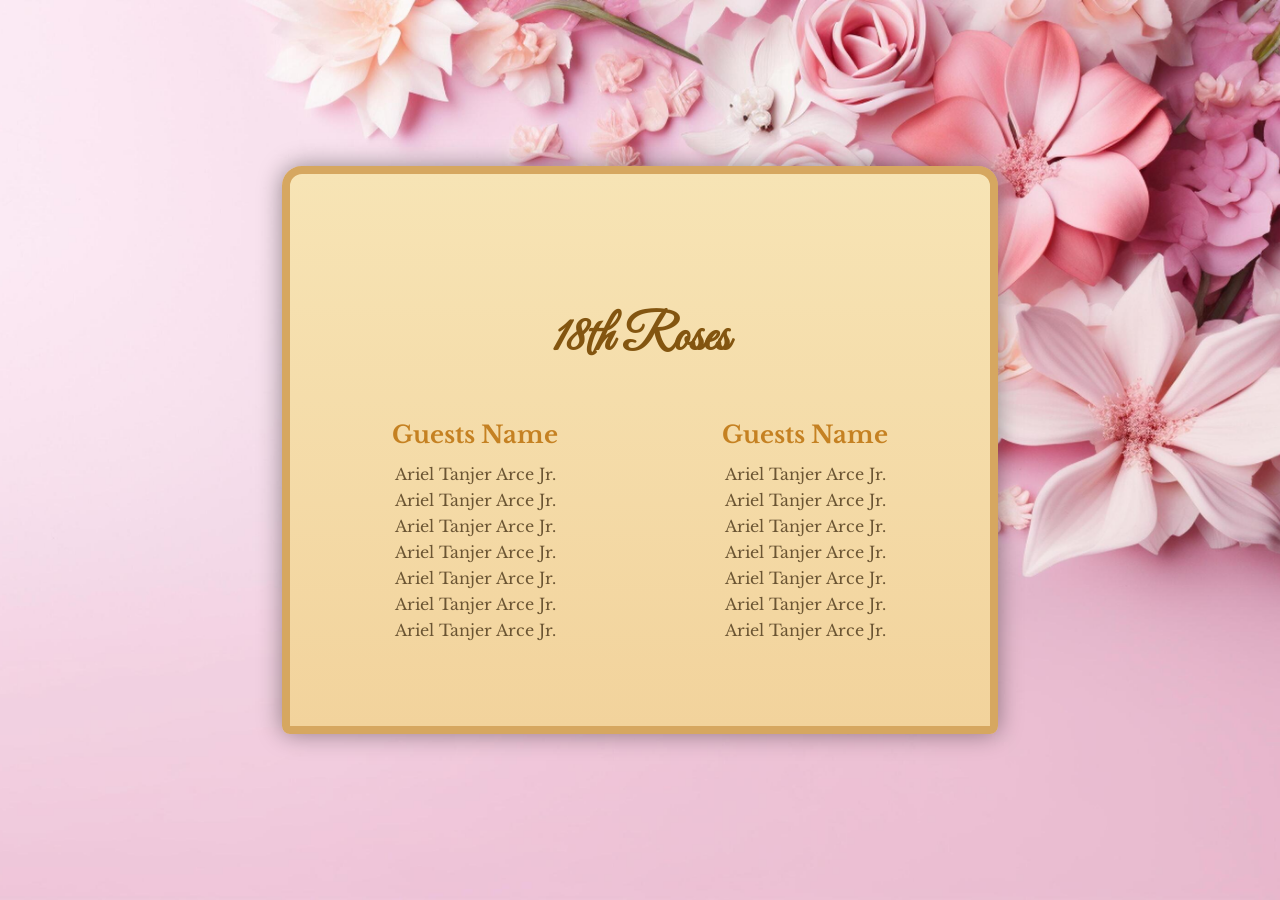
==== bluecard.html @ 307bcd2b "added bluecard.html added bluecard.css added greencard.html added greencard.css added pinkcard.html " ====
<!DOCTYPE html>
<html lang="en">
<head>
    <meta charset="utf-8" />
    <meta name="viewport" content="width=device-width, initial-scale=1.0" />
    <title>Maria Andrea's 18th Birthday</title>
    <link href="https://fonts.googleapis.com/css2?family=Great+Vibes&family=Libre+Baskerville&display=swap" rel="stylesheet">
    <link rel="stylesheet" href="bluecard.css">
</head>
<body>
<div class="background">
    <div class="scroll">
        <h1>18th Roses</h1>
        <div class="columns">

            <div class="column">
                <h2>Guests Name</h2>
                <p>Ariel Tanjer Arce Jr.</p>
                 <p>Ariel Tanjer Arce Jr.</p>
                  <p>Ariel Tanjer Arce Jr.</p>
                   <p>Ariel Tanjer Arce Jr.</p>
                    <p>Ariel Tanjer Arce Jr.</p>
                     <p>Ariel Tanjer Arce Jr.</p>
                      <p>Ariel Tanjer Arce Jr.</p>
            </div>

            <div class="column">
                <h2>Guests Name</h2>
                 <p>Ariel Tanjer Arce Jr.</p>
                  <p>Ariel Tanjer Arce Jr.</p>
                   <p>Ariel Tanjer Arce Jr.</p>
                    <p>Ariel Tanjer Arce Jr.</p>
                     <p>Ariel Tanjer Arce Jr.</p>
                      <p>Ariel Tanjer Arce Jr.</p>
                       <p>Ariel Tanjer Arce Jr.</p>
            </div>
        </div>
    </div>
</div>
</body>
</html>
---- bluecard.css ----
body{
    margin:0;
    font-family: 'Libre Baskerville', serif;
    background-image: url('ki.jpg');
    background-size: cover;
    background-position: center;
    position: relative;
}

body::before {
    content: '';
    position: absolute;
    top: 0;
    left: 0;
    right: 0;
    bottom: 0;
    background-image: url('ki.jpg');
    background-size: cover;
    background-position: center;
    filter: blur(3  px);
}

/* floral background */
.background{
    background-image:url("ki.jpg");
    background-size:cover;
    background-position:center;
    min-height:100vh;
    display:flex;
    justify-content:center;
    align-items:center;
}

/* parchment paper */
.scroll {
    width: 600px;
    padding: 100px 50px 80px; 
    max-height: 70vh;
    overflow-y: auto;
    background: linear-gradient(#f7e4b5, #f2d39c);
    border-radius: 20px 20px 8px 8px;
    box-shadow: 0 0 25px rgba(0,0,0,0.4);
    border: 8px solid #d6a760;
    position: relative;
}

/* Top cursive flourish */
.scroll::before {
    position: absolute;
    top: -25px;
    left: 50%;
    transform: translateX(-50%);
    font-family: 'Great Vibes', cursive;
    font-size: 32px;
    color: #8b5a2b;
    background: linear-gradient(to right, #f5e8c7, #f2d39c);
    padding: 12px 40px;
    border-radius: 25px 25px 0 0;
    box-shadow: 0 -2px 12px rgba(139,90,43,0.4);
    z-index: 2;
    text-shadow: 1px 1px 2px rgba(0,0,0,0.2);
    letter-spacing: 1px;
}

/* Bottom cursive flourish */
.scroll::after {
    position: absolute;
    bottom: -22px;
    left: 50%;
    transform: translateX(-50%);
    font-family: 'Great Vibes', cursive;
    font-size: 30px;
    color: #8b5a2b;
    background: linear-gradient(to right, #f2d39c, #f5e8c7);
    padding: 12px 40px;
    border-radius: 0 0 25px 25px;
    box-shadow: 0 4px 12px rgba(139,90,43,0.4);
    z-index: 2;
    text-shadow: 1px 1px 2px rgba(0,0,0,0.2);
    letter-spacing: 1px;
}

/* title */
h1{
    font-family:'Great Vibes', cursive;
    font-size:50px;
    text-align:center;
    margin-bottom:30px;
    color: #835510;
}

/* columns */
.columns{
    display:flex;
    justify-content:space-between;
}

.column{
    width:45%;
}

/* subtitles */
h2{
    text-align:center;
    margin-bottom:15px;
    color: #c58122;
}

/* list text */
p{
    text-align:center;
    margin:6px 0;
    color: #6b5533;
}
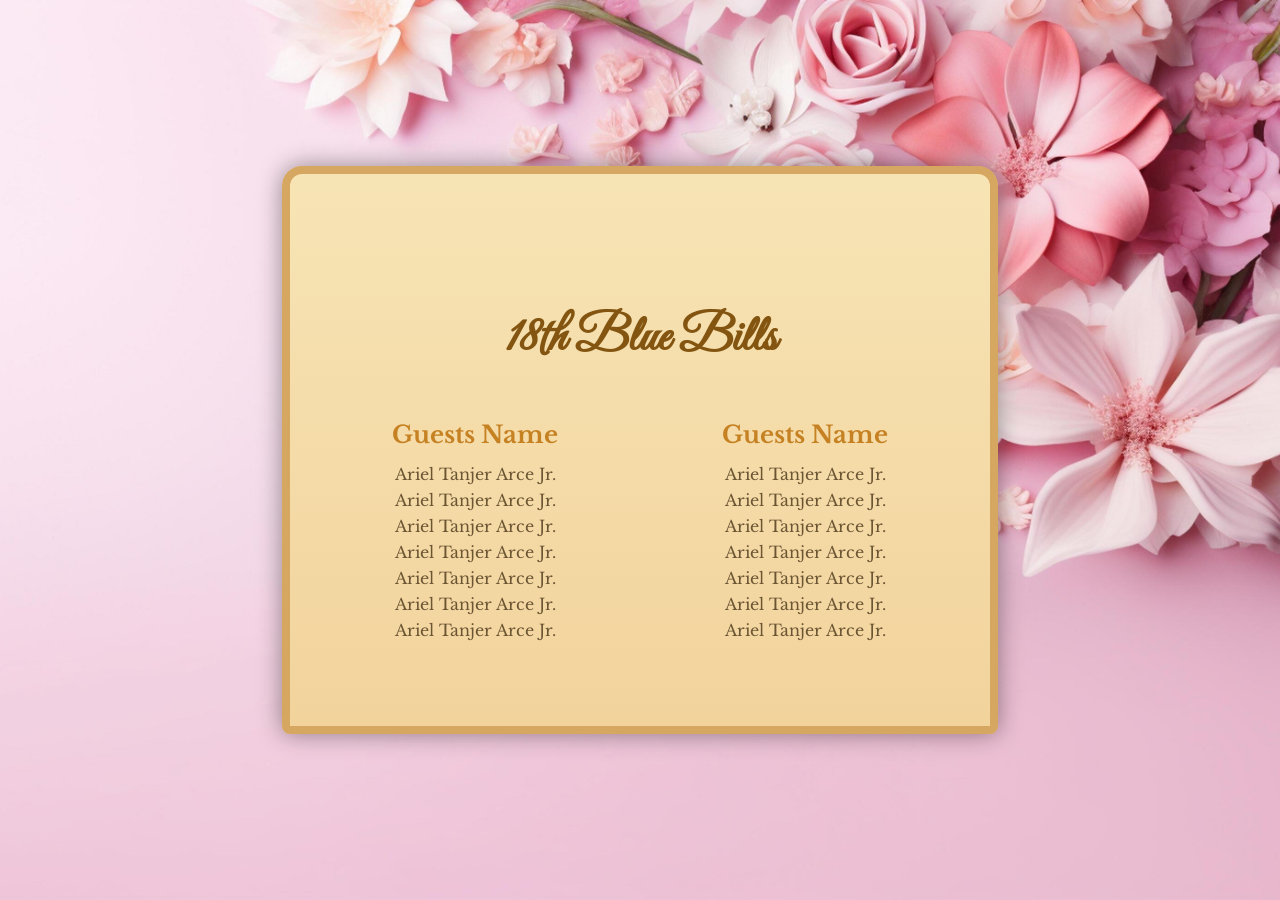
==== commit 8cd1917f: "minor changes to bluecard.html, greencard.html, greencard.css, pinkcard.html, violet.html, invitatio" ====
--- a/bluecard.html
+++ b/bluecard.html
@@ -10,7 +10,7 @@
 <body>
 <div class="background">
     <div class="scroll">
-        <h1>18th Roses</h1>
+        <h1>18th Blue Bills</h1>
         <div class="columns">
 
             <div class="column">
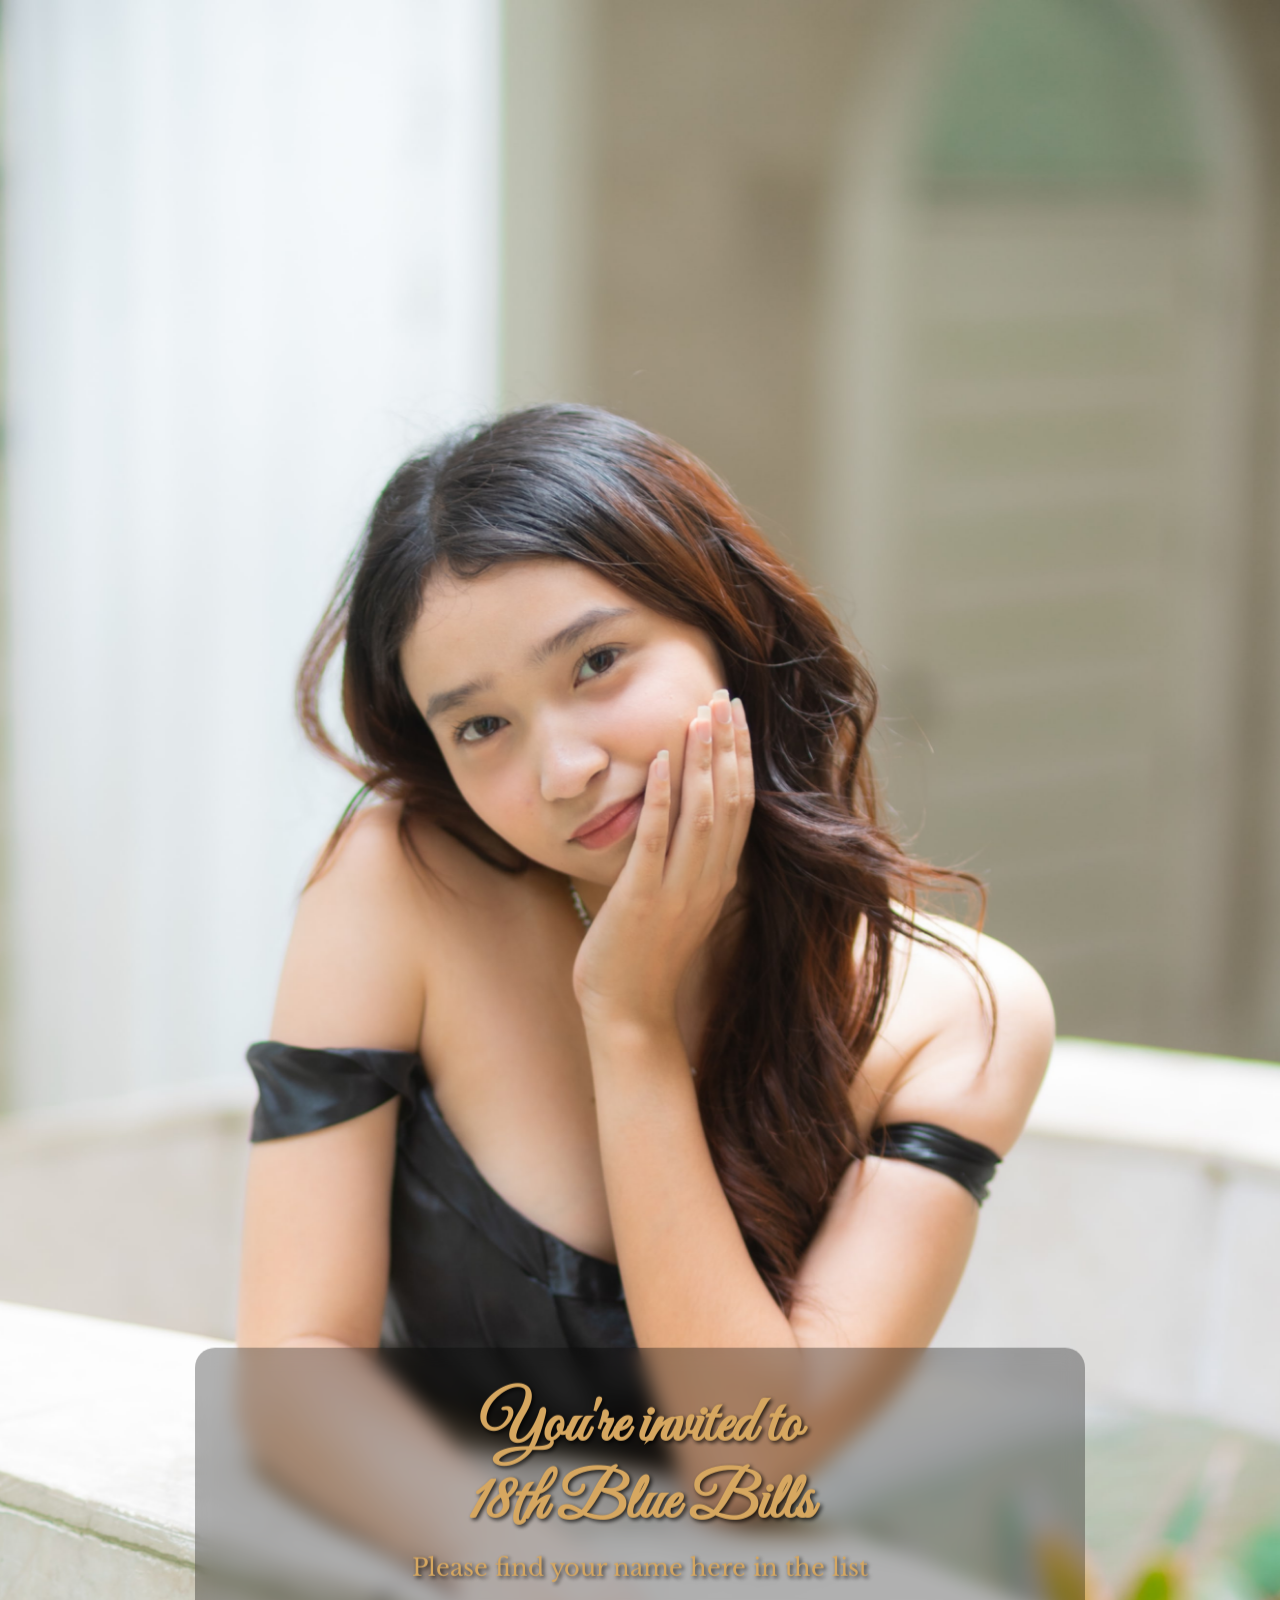
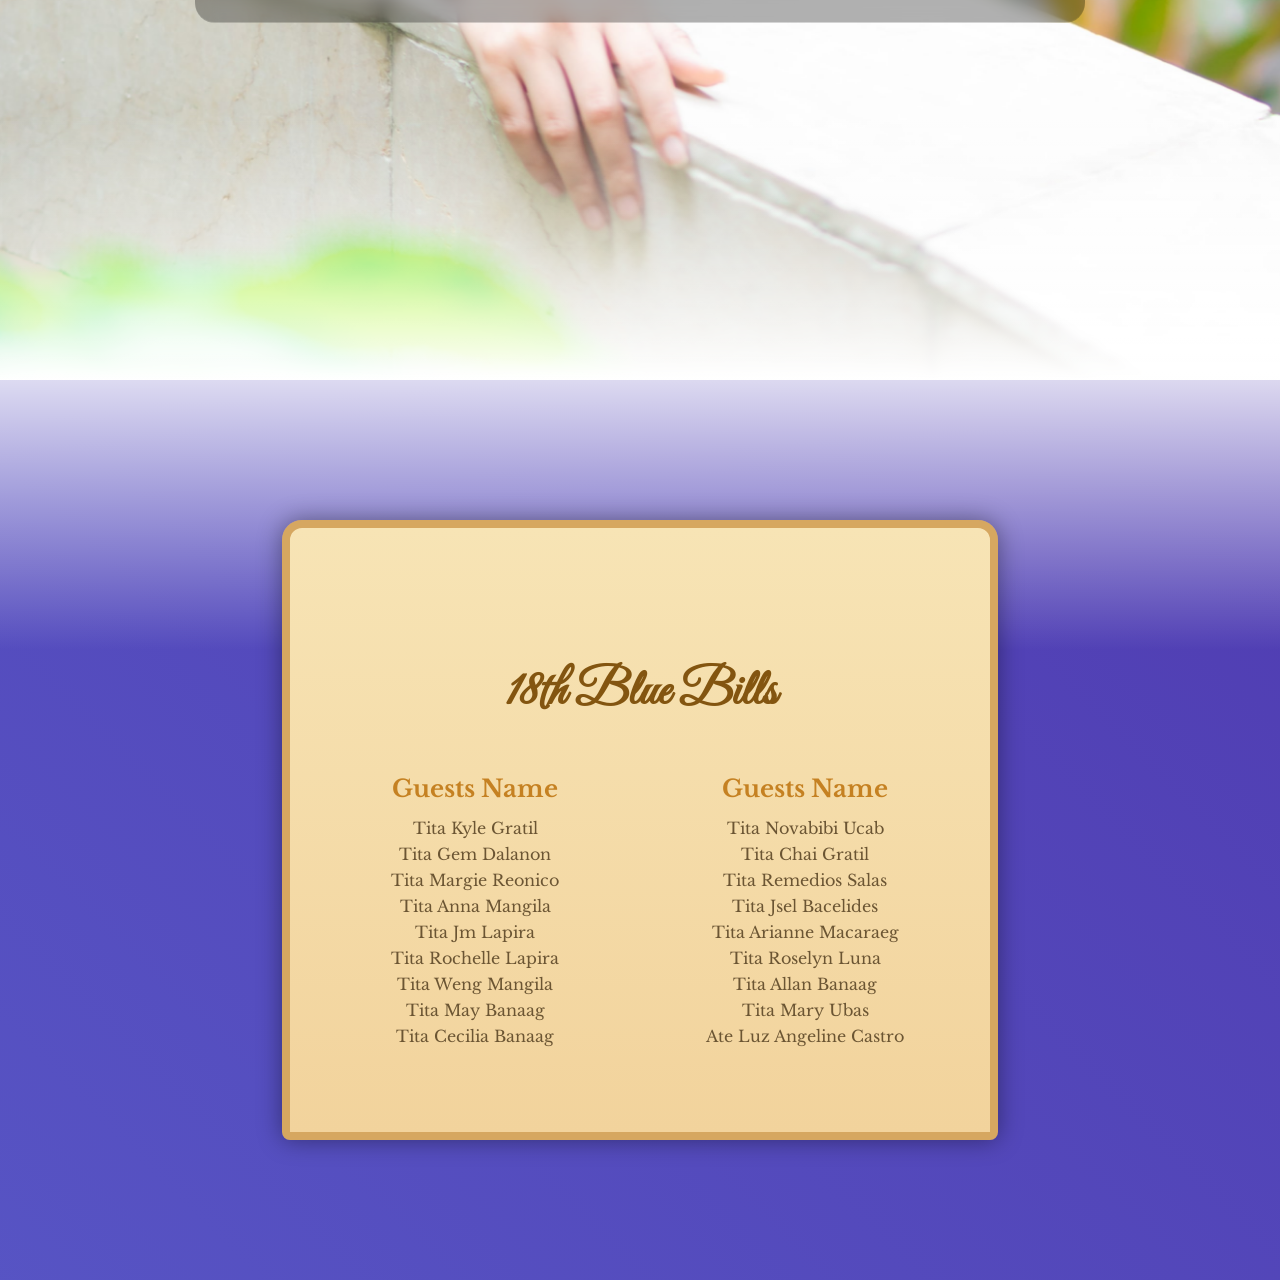
==== commit 174ca195: "deleted file tr.jpg and the rest is modified files" ====
--- a/bluecard.html
+++ b/bluecard.html
@@ -8,34 +8,52 @@
     <link rel="stylesheet" href="bluecard.css">
 </head>
 <body>
-<div class="background">
-    <div class="scroll">
-        <h1>18th Blue Bills</h1>
-        <div class="columns">
 
-            <div class="column">
-                <h2>Guests Name</h2>
-                <p>Ariel Tanjer Arce Jr.</p>
-                 <p>Ariel Tanjer Arce Jr.</p>
-                  <p>Ariel Tanjer Arce Jr.</p>
-                   <p>Ariel Tanjer Arce Jr.</p>
-                    <p>Ariel Tanjer Arce Jr.</p>
-                     <p>Ariel Tanjer Arce Jr.</p>
-                      <p>Ariel Tanjer Arce Jr.</p>
-            </div>
+    <!-- Front page: full photo -->
+    <div class="page page-front">
+        <div class="front-text">
+            <h1 class="front-title">You're invited to<br>18th Blue Bills</h1>
+            <p class="front-subtitle">Please find your name here in the list</p>
+        </div>
+    </div>
 
-            <div class="column">
-                <h2>Guests Name</h2>
-                 <p>Ariel Tanjer Arce Jr.</p>
-                  <p>Ariel Tanjer Arce Jr.</p>
-                   <p>Ariel Tanjer Arce Jr.</p>
-                    <p>Ariel Tanjer Arce Jr.</p>
-                     <p>Ariel Tanjer Arce Jr.</p>
-                      <p>Ariel Tanjer Arce Jr.</p>
-                       <p>Ariel Tanjer Arce Jr.</p>
+    <!-- Back page: guest card -->
+    <div class="page page-back">
+        <div class="background">
+            <div class="scroll">
+                <h1>18th Blue Bills</h1>
+                <div class="columns">
+
+                    <div class="column">
+                        <h2>Guests Name</h2>
+                        <P>Tita Kyle Gratil</P>
+                        <P>Tita Gem Dalanon</P>
+                        <P>Tita Margie Reonico</P>
+                        <P>Tita Anna Mangila</P>
+                        <P>Tita Jm Lapira</P>
+                        <P>Tita Rochelle Lapira</P>
+                        <P>Tita Weng Mangila</P>
+                        <P>Tita May Banaag</P>
+                        <p>Tita Cecilia Banaag</p>
+                        
+                    </div>
+
+                    <div class="column">
+                        <h2>Guests Name</h2>
+                          <p>Tita Novabibi Ucab</p>
+                          <p>Tita Chai Gratil</p>
+                          <p>Tita Remedios Salas</p>
+                          <p>Tita Jsel Bacelides</p>
+                          <p>Tita Arianne Macaraeg</p>
+                          <p>Tita Roselyn Luna</p>
+                          <p>Tita Allan Banaag</p>
+                          <p>Tita Mary Ubas</p>
+                          <p>Ate Luz Angeline Castro</p>
+                    </div>
+                </div>
             </div>
         </div>
     </div>
-</div>
+
 </body>
-</html>+</html>
--- a/bluecard.css
+++ b/bluecard.css
@@ -1,31 +1,111 @@
 body{
     margin:0;
     font-family: 'Libre Baskerville', serif;
-    background-image: url('ki.jpg');
+    overflow-x: hidden;
+}
+
+.page {
+    opacity: 1;
+}
+
+.page-front {
+    height: 220vh;
+    background-image: url('jk.jpg');
     background-size: cover;
     background-position: center;
+    background-repeat: no-repeat;
     position: relative;
-}
-
-body::before {
+    image-rendering: -webkit-optimize-contrast;
+    animation: fadeInUp 1.2s ease-out;
+}
+
+.front-text {
+    position: absolute;
+    top: 75%;
+    left: 50%;
+    width: 60%;
+    transform: translate(-50%, -50%);
+    text-align: center;
+    color: white;
+    text-shadow: 2px 2px 4px rgba(0,0,0,0.8);
+    z-index: 10;
+    background: rgba(0,0,0,0.3);
+    padding: 40px 60px;
+    border-radius: 20px;
+    backdrop-filter: blur(10px);
+    border: 1px solid rgba(245, 245, 245, 0);
+}
+
+.front-title {
+    font-family: 'Great Vibes', cursive;
+    font-size: 4rem;
+    margin: 0 0 10px 0;
+    line-height: 1.2;
+    color: #d6a760;
+}
+
+.front-subtitle {
+    font-size: 1.5rem;
+    margin: 0;
+    font-weight: 300;
+    color: #d6a760;
+}
+
+.page-front::after {
+    content: '';
+    position: absolute;
+    bottom: 0;
+    left: 0;
+    right: 0;
+    height: 30vh;
+    background-image: linear-gradient(transparent, rgb(255, 255, 255));
+    background-blend-mode: screen;  
+}
+
+.page-back {
+    height: 100vh;
+    position: relative;
+    background-image: url(''), linear-gradient(45deg, rgb(179, 197, 230) 0%, rgb(88, 88, 199) 33%, rgb(79, 57, 175) 66%, rgb(143, 186, 243) 100%);
+    background-size: cover, 400% 400%;
+    background-position: center, center;
+    background-blend-mode: overlay;
+    animation: gradientShift 5s ease infinite;
+    display: flex;
+    justify-content: center;
+    align-items: center;
+    animation: fadeInUp 1.8s 0.5s ease-out;
+}
+
+.page-back::before {
     content: '';
     position: absolute;
     top: 0;
     left: 0;
     right: 0;
-    bottom: 0;
-    background-image: url('ki.jpg');
-    background-size: cover;
-    background-position: center;
-    filter: blur(3  px);
-}
-
-/* floral background */
+    height: 30vh;
+    background: linear-gradient(rgba(255,255,255,0.8), transparent);
+}
+
+@keyframes fadeInUp {
+    from {
+        opacity: 0;
+        transform: translateY(50px);
+    }
+    to {
+        opacity: 1;
+        transform: translateY(0);
+    }
+}
+
+@keyframes gradientShift {
+    0% { background-position: 0% 50%; }
+    50% { background-position: 100% 50%; }
+    100% { background-position: 0% 50%; }
+}
+
+/* Parchment now no bg image */
 .background{
-    background-image:url("ki.jpg");
-    background-size:cover;
-    background-position:center;
-    min-height:100vh;
+    min-height: 80vh;
     display:flex;
     justify-content:center;
     align-items:center;
@@ -35,7 +115,7 @@
 .scroll {
     width: 600px;
     padding: 100px 50px 80px; 
-    max-height: 70vh;
+    max-height: 80vh;
     overflow-y: auto;
     background: linear-gradient(#f7e4b5, #f2d39c);
     border-radius: 20px 20px 8px 8px;
@@ -112,3 +192,34 @@
     margin:6px 0;
     color: #6b5533;
 }
+
+@media screen {
+    .page-back {
+        min-height: 100vh;
+    }
+}
+
+@media print {
+    .page-front, .page-back {
+        height: 297mm !important;
+        width: 210mm !important;
+        margin: 0;
+        padding: 0;
+        break-after: page;
+    }
+    .page-front {
+        background-size: contain !important;
+        image-rendering: -webkit-optimize-contrast;
+    }
+    
+    body {
+        margin: 0;
+    }
+    
+    .scroll {
+        max-height: none !important;
+        overflow: visible !important;
+        width: 80%;
+        max-width: 500px;
+    }
+}
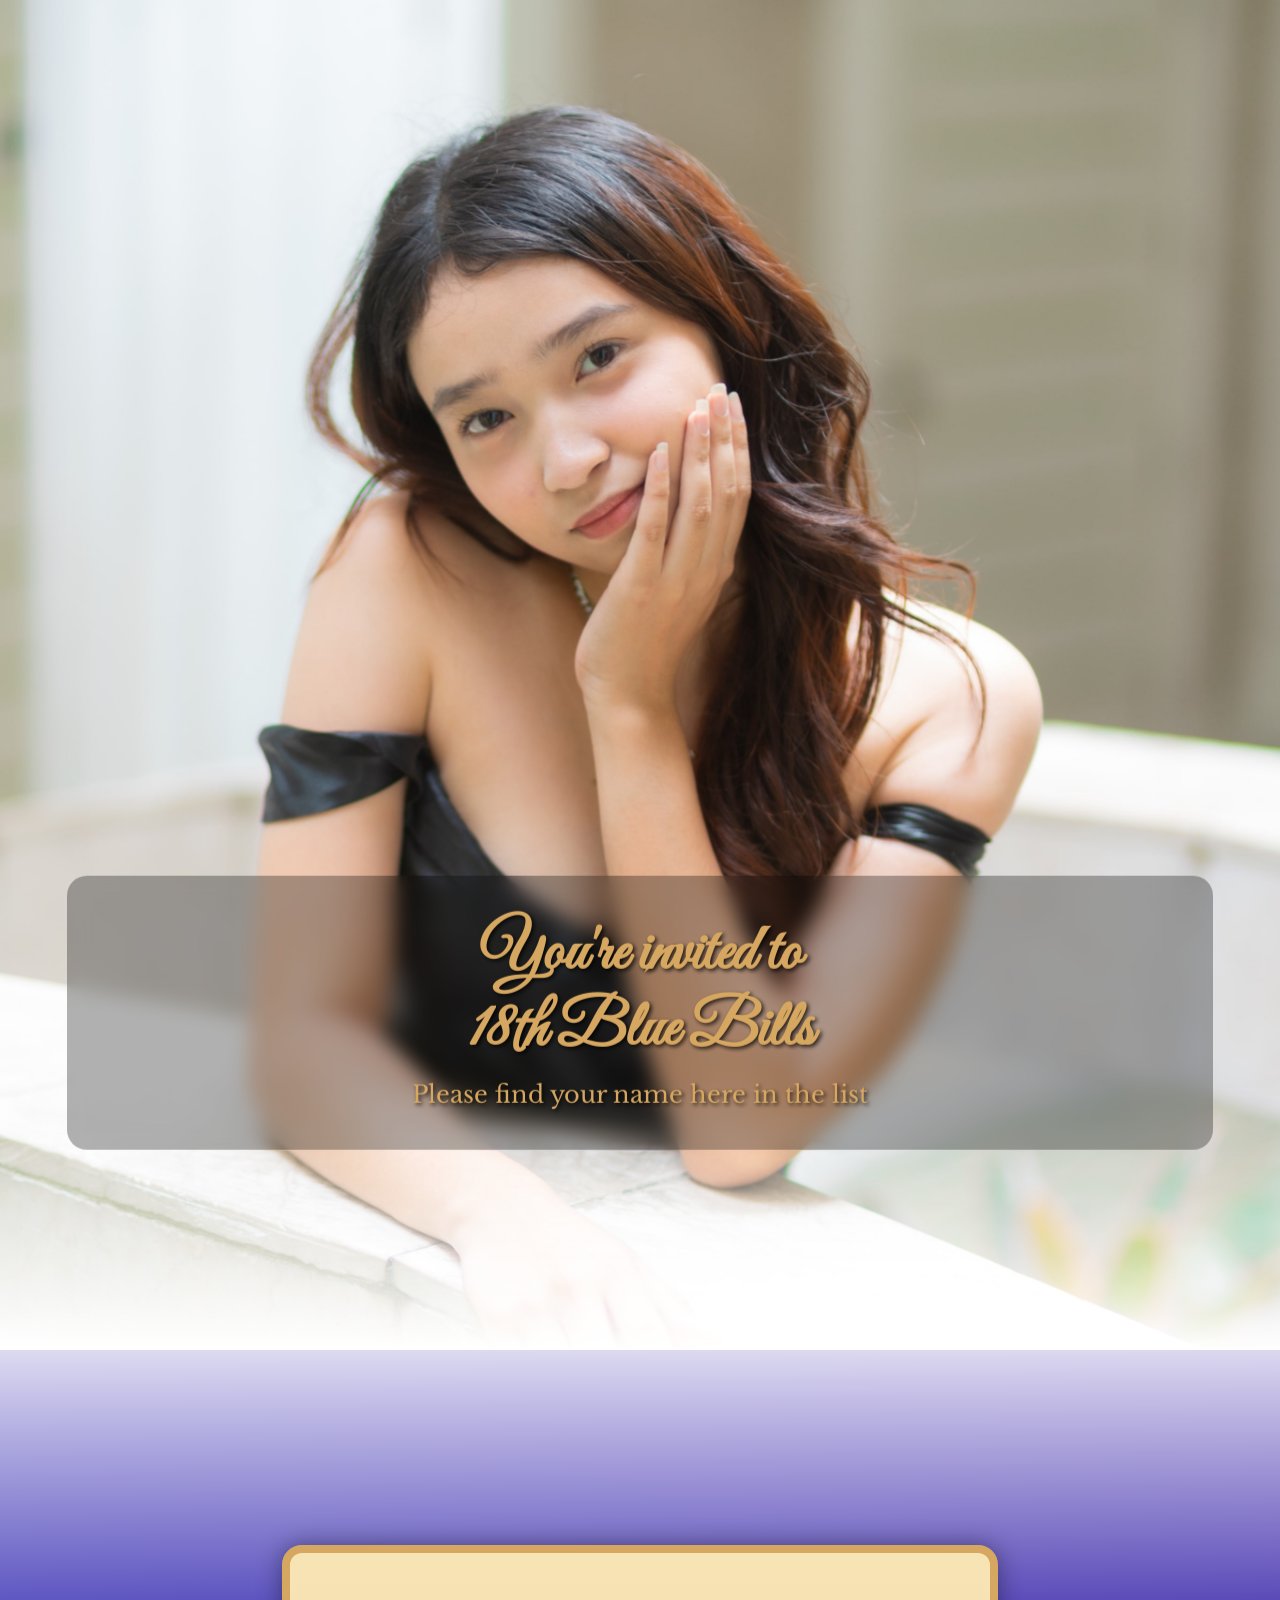
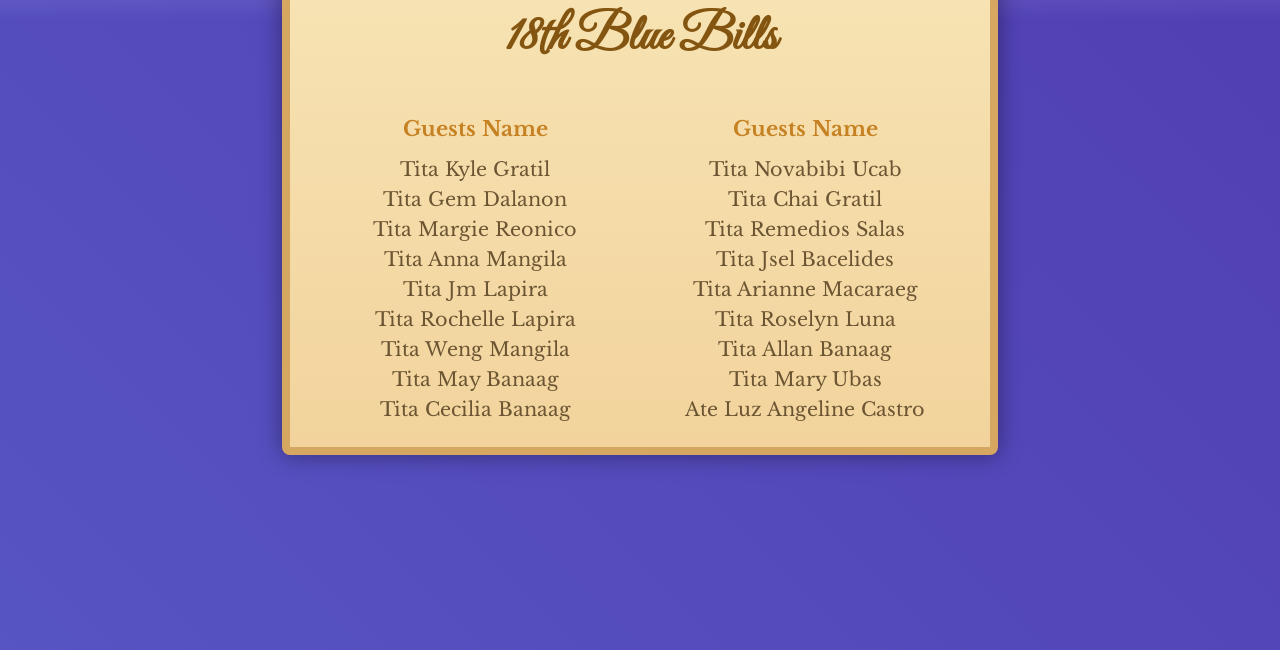
==== commit c99cf7ca: "midified all files" ====
--- a/bluecard.html
+++ b/bluecard.html
@@ -26,29 +26,28 @@
 
                     <div class="column">
                         <h2>Guests Name</h2>
-                        <P>Tita Kyle Gratil</P>
-                        <P>Tita Gem Dalanon</P>
-                        <P>Tita Margie Reonico</P>
-                        <P>Tita Anna Mangila</P>
-                        <P>Tita Jm Lapira</P>
-                        <P>Tita Rochelle Lapira</P>
-                        <P>Tita Weng Mangila</P>
-                        <P>Tita May Banaag</P>
+                        <p>Tita Kyle Gratil</p>
+                        <p>Tita Gem Dalanon</p>
+                        <p>Tita Margie Reonico</p>
+                        <p>Tita Anna Mangila</p>
+                        <p>Tita Jm Lapira</p>
+                        <p>Tita Rochelle Lapira</p>
+                        <p>Tita Weng Mangila</p>
+                        <p>Tita May Banaag</p>
                         <p>Tita Cecilia Banaag</p>
-                        
                     </div>
 
                     <div class="column">
                         <h2>Guests Name</h2>
-                          <p>Tita Novabibi Ucab</p>
-                          <p>Tita Chai Gratil</p>
-                          <p>Tita Remedios Salas</p>
-                          <p>Tita Jsel Bacelides</p>
-                          <p>Tita Arianne Macaraeg</p>
-                          <p>Tita Roselyn Luna</p>
-                          <p>Tita Allan Banaag</p>
-                          <p>Tita Mary Ubas</p>
-                          <p>Ate Luz Angeline Castro</p>
+                        <p>Tita Novabibi Ucab</p>
+                        <p>Tita Chai Gratil</p>
+                        <p>Tita Remedios Salas</p>
+                        <p>Tita Jsel Bacelides</p>
+                        <p>Tita Arianne Macaraeg</p>
+                        <p>Tita Roselyn Luna</p>
+                        <p>Tita Allan Banaag</p>
+                        <p>Tita Mary Ubas</p>
+                        <p>Ate Luz Angeline Castro</p>
                     </div>
                 </div>
             </div>
@@ -56,4 +55,26 @@
     </div>
 
 </body>
+ <!-- Background music -->
+    <audio id="backgroundMusic" autoplay loop preload="auto" volume="0.5">
+        <source src="Taylor Swift - Enchanted (Taylor's Version) (Lyric Video).mp3" type="audio/mpeg">
+        Your browser does not support the audio element.
+    </audio>
+
+    <script>
+        function playAudio() {
+            const audio = document.getElementById("backgroundMusic");
+            if (audio) {
+                audio.volume = 0.5;
+                audio.play().catch(e => console.log('Audio play failed:', e));
+            }
+        }
+
+        // Try autoplay on multiple events for better reliability
+        document.addEventListener('DOMContentLoaded', playAudio);
+        window.addEventListener('load', playAudio);
+        // Fallback: play on first user interaction
+        document.addEventListener('click', playAudio, { once: true });
+        document.addEventListener('touchstart', playAudio, { once: true });
+    </script>
 </html>
--- a/bluecard.css
+++ b/bluecard.css
@@ -9,7 +9,7 @@
 }
 
 .page-front {
-    height: 220vh;
+    height: clamp(120vh, 150vh, 220vh);
     background-image: url('jk.jpg');
     background-size: cover;
     background-position: center;
@@ -23,14 +23,14 @@
     position: absolute;
     top: 75%;
     left: 50%;
-    width: 60%;
+    width: clamp(80%, 60%, 60%);
     transform: translate(-50%, -50%);
     text-align: center;
     color: white;
     text-shadow: 2px 2px 4px rgba(0,0,0,0.8);
     z-index: 10;
     background: rgba(0,0,0,0.3);
-    padding: 40px 60px;
+    padding: clamp(20px, 40px, 40px) clamp(30px, 60px, 60px);
     border-radius: 20px;
     backdrop-filter: blur(10px);
     border: 1px solid rgba(245, 245, 245, 0);
@@ -38,14 +38,14 @@
 
 .front-title {
     font-family: 'Great Vibes', cursive;
-    font-size: 4rem;
+    font-size: clamp(2.5rem, 8vw, 4rem);
     margin: 0 0 10px 0;
     line-height: 1.2;
     color: #d6a760;
 }
 
 .front-subtitle {
-    font-size: 1.5rem;
+    font-size: clamp(1.2rem, 4vw, 1.5rem);
     margin: 0;
     font-weight: 300;
     color: #d6a760;
@@ -63,6 +63,7 @@
 }
 
 .page-back {
+    min-height: 100vh;
     height: 100vh;
     position: relative;
     background-image: url(''), linear-gradient(45deg, rgb(179, 197, 230) 0%, rgb(88, 88, 199) 33%, rgb(79, 57, 175) 66%, rgb(143, 186, 243) 100%);
@@ -113,30 +114,30 @@
 
 /* parchment paper */
 .scroll {
-    width: 600px;
-    padding: 100px 50px 80px; 
+    width: clamp(320px, 90vw, 600px);
+    padding: clamp(60px, 12vw, 100px) clamp(30px, 8vw, 50px) clamp(60px, 10vw, 80px);
     max-height: 80vh;
     overflow-y: auto;
     background: linear-gradient(#f7e4b5, #f2d39c);
-    border-radius: 20px 20px 8px 8px;
-    box-shadow: 0 0 25px rgba(0,0,0,0.4);
-    border: 8px solid #d6a760;
+    border-radius: clamp(12px, 3vw, 20px) clamp(12px, 3vw, 20px) clamp(6px, 1.5vw, 8px) clamp(6px, 1.5vw, 8px);
+    box-shadow: 0 0 clamp(15px, 4vw, 25px) rgba(0,0,0,0.4);
+    border: clamp(4px, 1.5vw, 8px) solid #d6a760;
     position: relative;
 }
 
 /* Top cursive flourish */
 .scroll::before {
     position: absolute;
-    top: -25px;
+    top: clamp(-20px, -4vw, -25px);
     left: 50%;
     transform: translateX(-50%);
     font-family: 'Great Vibes', cursive;
-    font-size: 32px;
+    font-size: clamp(24px, 6vw, 32px);
     color: #8b5a2b;
     background: linear-gradient(to right, #f5e8c7, #f2d39c);
-    padding: 12px 40px;
-    border-radius: 25px 25px 0 0;
-    box-shadow: 0 -2px 12px rgba(139,90,43,0.4);
+    padding: clamp(8px, 2vw, 12px) clamp(25px, 6vw, 40px);
+    border-radius: clamp(18px, 4vw, 25px) clamp(18px, 4vw, 25px) 0 0;
+    box-shadow: 0 clamp(-3px, -0.5vw, -2px) clamp(10px, 2.5vw, 12px) rgba(139,90,43,0.4);
     z-index: 2;
     text-shadow: 1px 1px 2px rgba(0,0,0,0.2);
     letter-spacing: 1px;
@@ -163,9 +164,9 @@
 /* title */
 h1{
     font-family:'Great Vibes', cursive;
-    font-size:50px;
+    font-size: clamp(2rem, 10vw, 50px);
     text-align:center;
-    margin-bottom:30px;
+    margin-bottom: clamp(20px, 6vw, 30px);
     color: #835510;
 }
 
@@ -182,15 +183,110 @@
 /* subtitles */
 h2{
     text-align:center;
-    margin-bottom:15px;
+    margin-bottom: clamp(10px, 4vw, 15px);
     color: #c58122;
+    font-size: clamp(1.1rem, 3vw, 1.3rem);
 }
 
 /* list text */
 p{
     text-align:center;
-    margin:6px 0;
+    margin: clamp(4px, 1.5vw, 6px) 0;
     color: #6b5533;
+    font-size: clamp(1rem, 3vw, 1.2rem);
+}
+
+/* ===== MOBILE & RESPONSIVE MEDIA QUERIES ===== */
+
+/* Mobile phones (max 480px) */
+@media (max-width: 480px) {
+    .columns {
+        flex-direction: column;
+        gap: 20px;
+    }
+    
+    .column {
+        width: 100%;
+    }
+    
+    .scroll {
+        padding: clamp(40px, 15vw, 80px) clamp(20px, 10vw, 40px) clamp(40px, 12vw, 60px) !important;
+        max-height: 85vh;
+        padding-top: max(env(safe-area-inset-top), 20px);
+        padding-bottom: max(env(safe-area-inset-bottom), 20px);
+    }
+    
+    .page-back {
+        padding: 10px;
+        box-sizing: border-box;
+    }
+    
+    .background {
+        min-height: 90vh;
+        padding: 10px;
+    }
+}
+
+/* Landscape phones / small tablets (481px - 768px) */
+@media (min-width: 481px) and (max-width: 768px) {
+    .columns {
+        gap: 15px;
+    }
+    
+    .column {
+        width: 48%;
+    }
+    
+    h1 {
+        font-size: clamp(2.2rem, 8vw, 40px);
+    }
+}
+
+/* Tablets (769px - 1024px) */
+@media (min-width: 769px) and (max-width: 1024px) {
+    .scroll {
+        width: clamp(500px, 80vw, 550px);
+        padding: 80px 40px 60px;
+    }
+    
+    .columns {
+        gap: 10px;
+    }
+    
+    .column {
+        width: 48%;
+    }
+}
+
+/* High DPI / Retina displays (iOS, Android high-res) */
+@media (-webkit-min-device-pixel-ratio: 2), (min-resolution: 192dpi) {
+    .page-front {
+        image-rendering: -webkit-optimize-contrast;
+    }
+    
+    .scroll {
+        box-shadow: 0 0 30px rgba(0,0,0,0.5);
+        border-width: clamp(5px, 1.8vw, 9px);
+    }
+}
+
+/* Touch devices (Android/iOS tablets/phones) */
+@media (pointer: coarse), (hover: none) {
+    p, h2 {
+        font-size: 1.1em;
+    }
+    
+    .column p {
+        padding: 8px 0;
+    }
+}
+
+/* iOS specific safe areas */
+@supports (padding: max(0px)) {
+    .scroll {
+        padding-top: max(20px, env(safe-area-inset-top));
+        padding-bottom: max(20px, env(safe-area-inset-bottom));
+    }
 }
 
 @media screen {
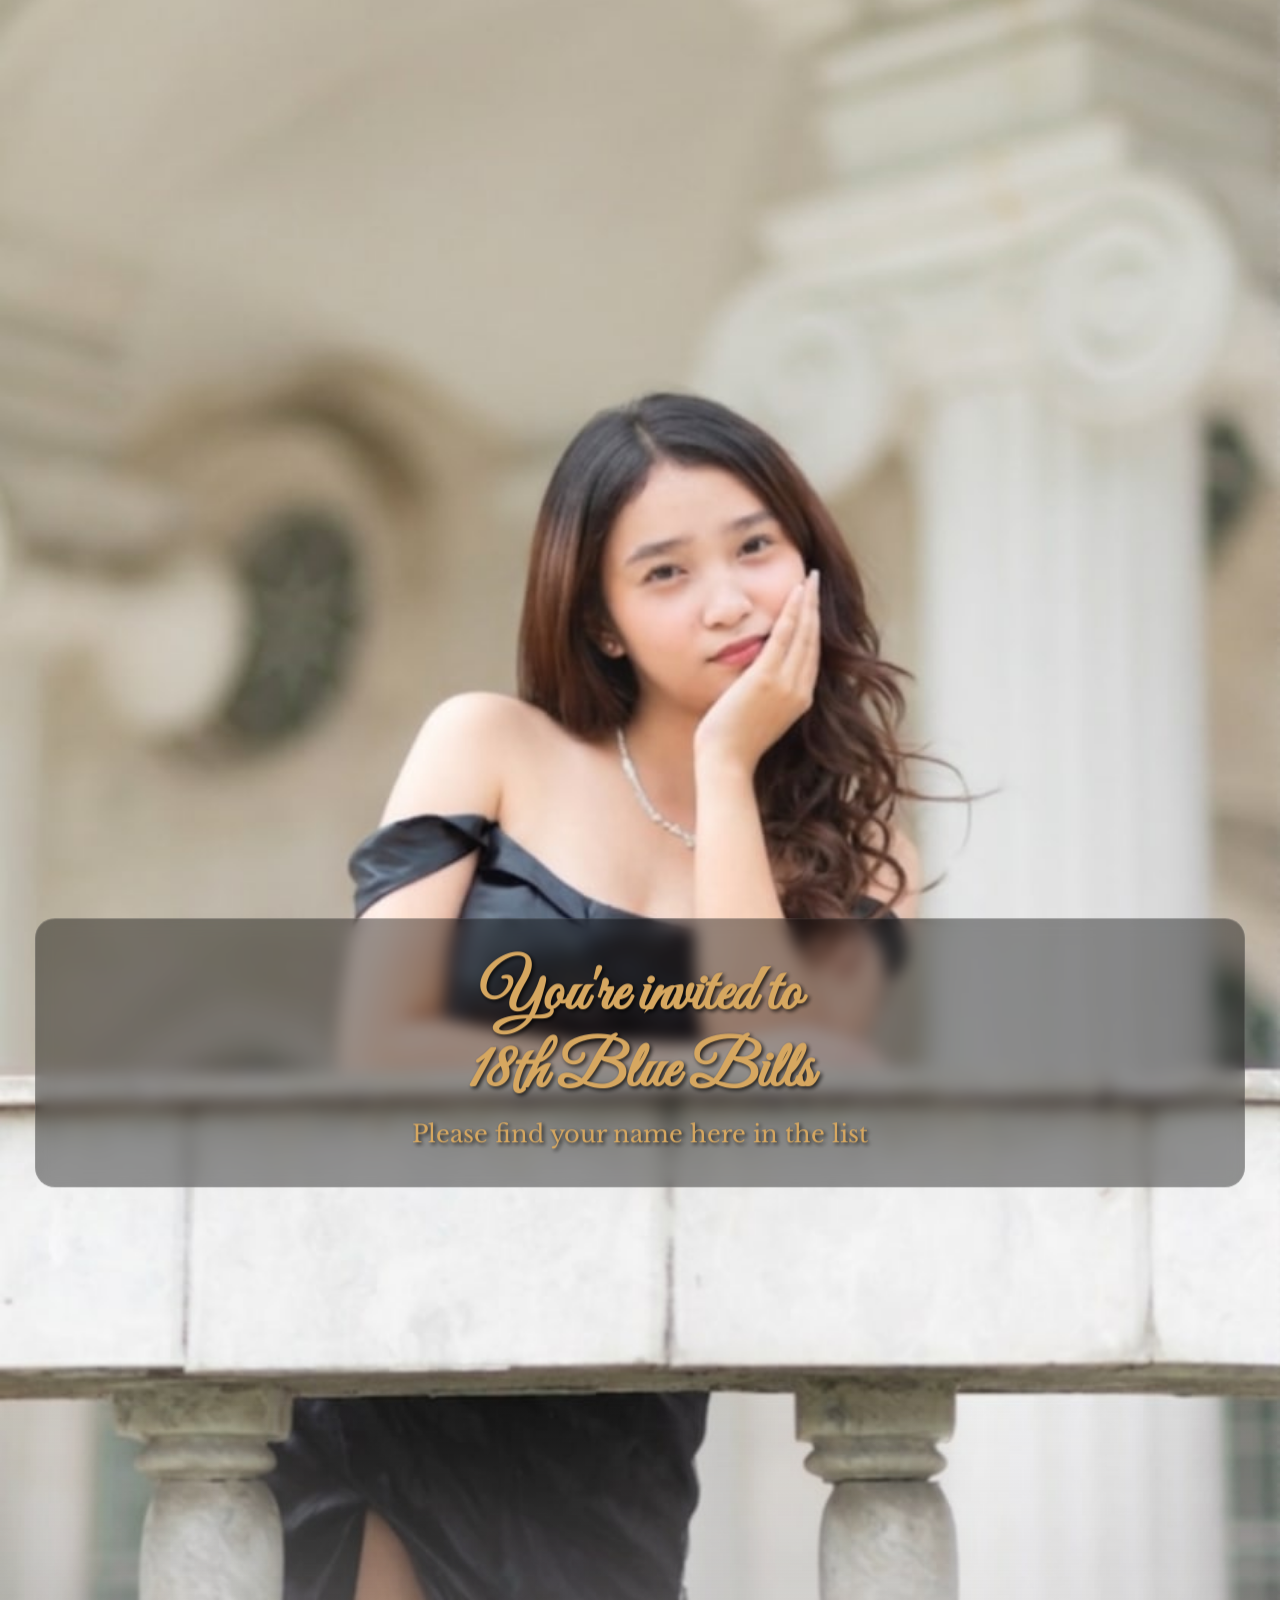
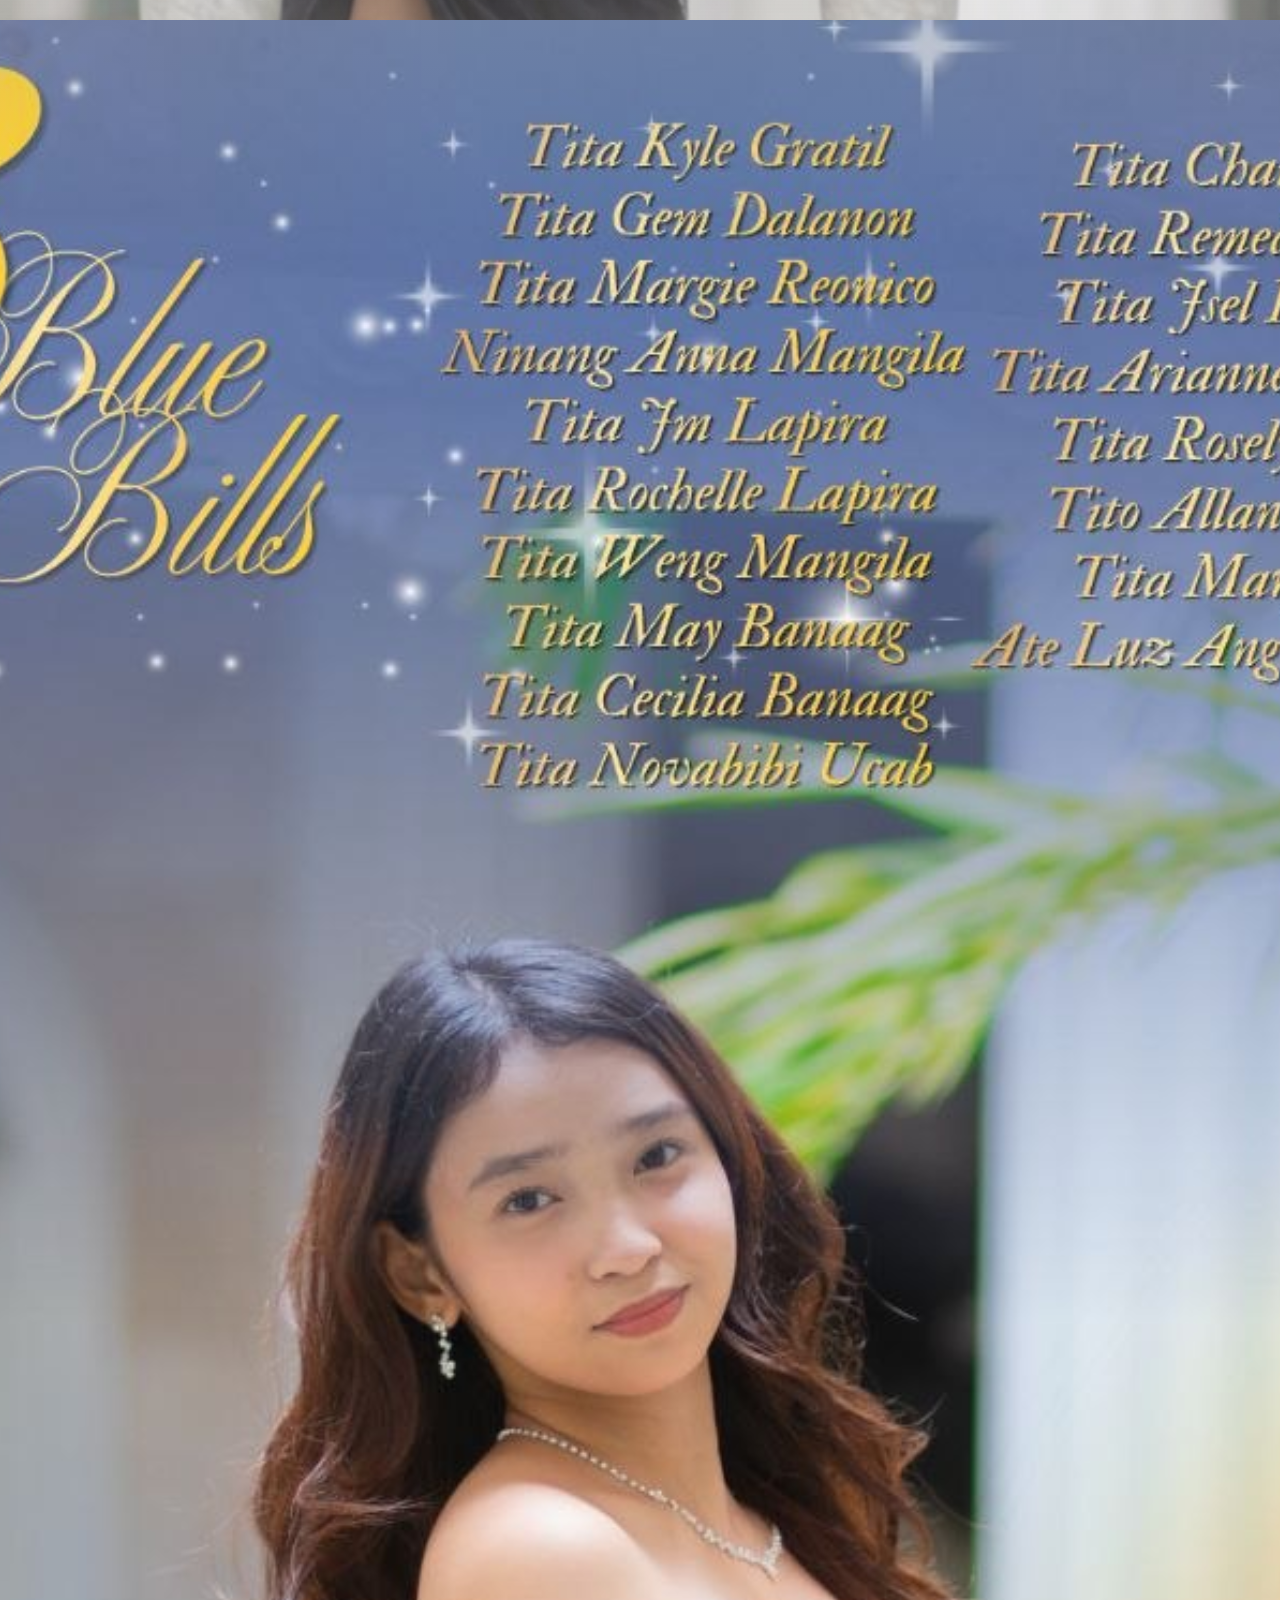
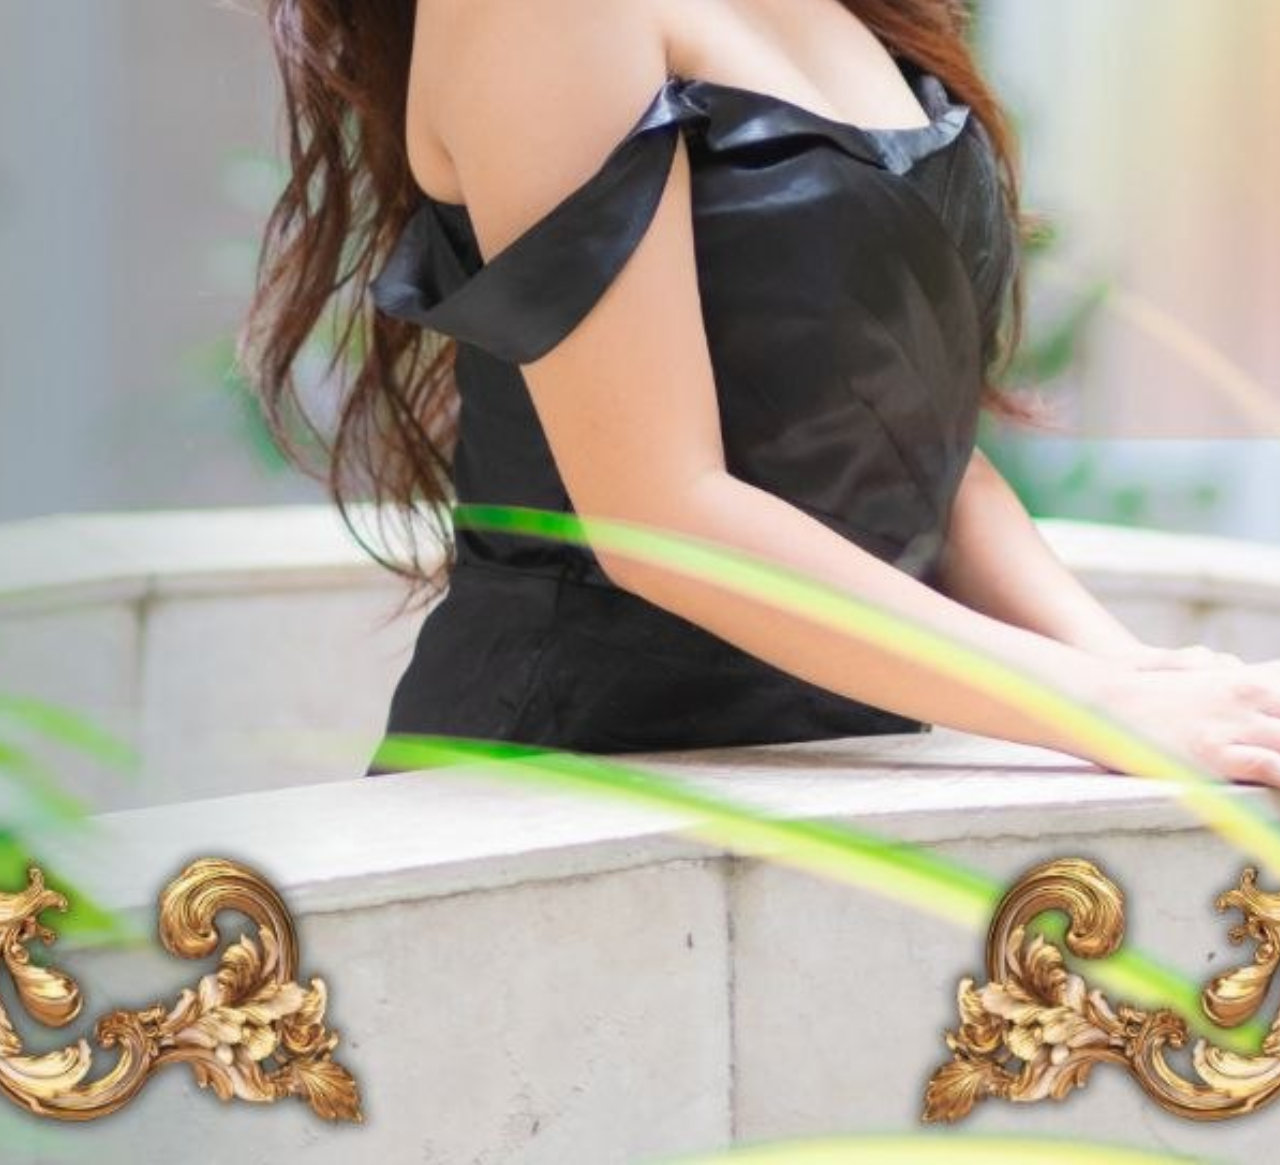
==== commit 94af34a8: "modified changes and new files" ====
--- a/bluecard.html
+++ b/bluecard.html
@@ -2,10 +2,34 @@
 <html lang="en">
 <head>
     <meta charset="utf-8" />
-    <meta name="viewport" content="width=device-width, initial-scale=1.0" />
+<meta name="viewport" content="width=device-width, initial-scale=1.0, maximum-scale=1.0, user-scalable=no, viewport-fit=cover" />
     <title>Maria Andrea's 18th Birthday</title>
     <link href="https://fonts.googleapis.com/css2?family=Great+Vibes&family=Libre+Baskerville&display=swap" rel="stylesheet">
-    <link rel="stylesheet" href="bluecard.css">
+<link rel="stylesheet" href="bluecard.css" media="screen and (min-width: 1025px)">
+<link rel="stylesheet" href="bluecard-mobile-base.css" media="screen and (max-width: 1024px)">
+<link rel="stylesheet" href="bluecard-ios.css" media="screen and (max-width: 1024px)">
+
+
+
+
+
+    <script>
+      (function() {
+        if (/Android/i.test(navigator.userAgent)) {
+          var link = document.createElement('link');
+          link.rel = 'stylesheet';
+          link.href = 'bluecard-android.css';
+          document.head.appendChild(link);
+        } else if (/iPad|iPhone|iPod/.test(navigator.userAgent)) {
+          var link = document.createElement('link');
+          link.rel = 'stylesheet';
+          link.href = 'bluecard-ios.css';
+          document.head.appendChild(link);
+        }
+      })();
+    </script>
+
+
 </head>
 <body>
 
@@ -19,43 +43,10 @@
 
     <!-- Back page: guest card -->
     <div class="page page-back">
-        <div class="background">
-            <div class="scroll">
-                <h1>18th Blue Bills</h1>
-                <div class="columns">
+         </div>
+        
 
-                    <div class="column">
-                        <h2>Guests Name</h2>
-                        <p>Tita Kyle Gratil</p>
-                        <p>Tita Gem Dalanon</p>
-                        <p>Tita Margie Reonico</p>
-                        <p>Tita Anna Mangila</p>
-                        <p>Tita Jm Lapira</p>
-                        <p>Tita Rochelle Lapira</p>
-                        <p>Tita Weng Mangila</p>
-                        <p>Tita May Banaag</p>
-                        <p>Tita Cecilia Banaag</p>
-                    </div>
-
-                    <div class="column">
-                        <h2>Guests Name</h2>
-                        <p>Tita Novabibi Ucab</p>
-                        <p>Tita Chai Gratil</p>
-                        <p>Tita Remedios Salas</p>
-                        <p>Tita Jsel Bacelides</p>
-                        <p>Tita Arianne Macaraeg</p>
-                        <p>Tita Roselyn Luna</p>
-                        <p>Tita Allan Banaag</p>
-                        <p>Tita Mary Ubas</p>
-                        <p>Ate Luz Angeline Castro</p>
-                    </div>
-                </div>
-            </div>
-        </div>
-    </div>
-
-</body>
- <!-- Background music -->
+    <!-- Background music -->
     <audio id="backgroundMusic" autoplay loop preload="auto" volume="0.5">
         <source src="Taylor Swift - Enchanted (Taylor's Version) (Lyric Video).mp3" type="audio/mpeg">
         Your browser does not support the audio element.
@@ -77,4 +68,5 @@
         document.addEventListener('click', playAudio, { once: true });
         document.addEventListener('touchstart', playAudio, { once: true });
     </script>
+</body>
 </html>
--- a/bluecard.css
+++ b/bluecard.css
@@ -1,7 +1,9 @@
-body{
-    margin:0;
+body {
+    margin: 0;
     font-family: 'Libre Baskerville', serif;
     overflow-x: hidden;
+    touch-action: manipulation;
+    -webkit-overflow-scrolling: touch;
 }
 
 .page {
@@ -9,43 +11,43 @@
 }
 
 .page-front {
-    height: clamp(120vh, 150vh, 220vh);
-    background-image: url('jk.jpg');
+    height: clamp(180vh, 110vh, 500vh);
+    background-image: url('cat.jpg');
     background-size: cover;
     background-position: center;
     background-repeat: no-repeat;
     position: relative;
     image-rendering: -webkit-optimize-contrast;
-    animation: fadeInUp 1.2s ease-out;
+    animation: fadeInUp 1s ease-out;
 }
 
 .front-text {
     position: absolute;
-    top: 75%;
+    top: 65%;
     left: 50%;
-    width: clamp(80%, 60%, 60%);
+    width: clamp(85%, 70%, 60%);
     transform: translate(-50%, -50%);
     text-align: center;
     color: white;
     text-shadow: 2px 2px 4px rgba(0,0,0,0.8);
     z-index: 10;
-    background: rgba(0,0,0,0.3);
-    padding: clamp(20px, 40px, 40px) clamp(30px, 60px, 60px);
+    background: rgba(0,0,0,0.4);
+    padding: clamp(15px, 3vw, 40px) clamp(20px, 5vw, 60px);
     border-radius: 20px;
-    backdrop-filter: blur(10px);
-    border: 1px solid rgba(245, 245, 245, 0);
+    backdrop-filter: blur(8px);
+    border: 1px solid rgba(245, 245, 245, 0.1);
 }
 
 .front-title {
     font-family: 'Great Vibes', cursive;
-    font-size: clamp(2.5rem, 8vw, 4rem);
-    margin: 0 0 10px 0;
+    font-size: clamp(2rem, 7vw, 4rem);
+    margin: 0 0 8px 0;
     line-height: 1.2;
     color: #d6a760;
 }
 
 .front-subtitle {
-    font-size: clamp(1.2rem, 4vw, 1.5rem);
+    font-size: clamp(1rem, 3.5vw, 1.5rem);
     margin: 0;
     font-weight: 300;
     color: #d6a760;
@@ -57,24 +59,23 @@
     bottom: 0;
     left: 0;
     right: 0;
-    height: 30vh;
-    background-image: linear-gradient(transparent, rgb(255, 255, 255));
+    height: clamp(20vh, 25vh, 30vh);
+    background-image: linear-gradient(transparent, rgba(189, 185, 185, 0.253));
     background-blend-mode: screen;  
 }
 
 .page-back {
-    min-height: 100vh;
-    height: 100vh;
+    height: clamp(305vh, 115vh, 500vh) !important;
     position: relative;
-    background-image: url(''), linear-gradient(45deg, rgb(179, 197, 230) 0%, rgb(88, 88, 199) 33%, rgb(79, 57, 175) 66%, rgb(143, 186, 243) 100%);
+    background-image: url('bluebills.jpg');
     background-size: cover, 400% 400%;
     background-position: center, center;
     background-blend-mode: overlay;
-    animation: gradientShift 5s ease infinite;
+    animation: gradientShift 8s ease infinite;
     display: flex;
     justify-content: center;
     align-items: center;
-    animation: fadeInUp 1.8s 0.5s ease-out;
+    animation: fadeInUp 1.5s 0.3s ease-out both;
 }
 
 .page-back::before {
@@ -83,14 +84,14 @@
     top: 0;
     left: 0;
     right: 0;
-    height: 30vh;
-    background: linear-gradient(rgba(255,255,255,0.8), transparent);
+    height: clamp(20vh, 25vh, 30vh);
+    background: linear-gradient(rgba(167, 164, 164, 0.24), transparent);
 }
 
 @keyframes fadeInUp {
     from {
         opacity: 0;
-        transform: translateY(50px);
+        transform: translateY(40px);
     }
     to {
         opacity: 1;
@@ -104,218 +105,3 @@
     100% { background-position: 0% 50%; }
 }
 
-/* Parchment now no bg image */
-.background{
-    min-height: 80vh;
-    display:flex;
-    justify-content:center;
-    align-items:center;
-}
-
-/* parchment paper */
-.scroll {
-    width: clamp(320px, 90vw, 600px);
-    padding: clamp(60px, 12vw, 100px) clamp(30px, 8vw, 50px) clamp(60px, 10vw, 80px);
-    max-height: 80vh;
-    overflow-y: auto;
-    background: linear-gradient(#f7e4b5, #f2d39c);
-    border-radius: clamp(12px, 3vw, 20px) clamp(12px, 3vw, 20px) clamp(6px, 1.5vw, 8px) clamp(6px, 1.5vw, 8px);
-    box-shadow: 0 0 clamp(15px, 4vw, 25px) rgba(0,0,0,0.4);
-    border: clamp(4px, 1.5vw, 8px) solid #d6a760;
-    position: relative;
-}
-
-/* Top cursive flourish */
-.scroll::before {
-    position: absolute;
-    top: clamp(-20px, -4vw, -25px);
-    left: 50%;
-    transform: translateX(-50%);
-    font-family: 'Great Vibes', cursive;
-    font-size: clamp(24px, 6vw, 32px);
-    color: #8b5a2b;
-    background: linear-gradient(to right, #f5e8c7, #f2d39c);
-    padding: clamp(8px, 2vw, 12px) clamp(25px, 6vw, 40px);
-    border-radius: clamp(18px, 4vw, 25px) clamp(18px, 4vw, 25px) 0 0;
-    box-shadow: 0 clamp(-3px, -0.5vw, -2px) clamp(10px, 2.5vw, 12px) rgba(139,90,43,0.4);
-    z-index: 2;
-    text-shadow: 1px 1px 2px rgba(0,0,0,0.2);
-    letter-spacing: 1px;
-}
-
-/* Bottom cursive flourish */
-.scroll::after {
-    position: absolute;
-    bottom: -22px;
-    left: 50%;
-    transform: translateX(-50%);
-    font-family: 'Great Vibes', cursive;
-    font-size: 30px;
-    color: #8b5a2b;
-    background: linear-gradient(to right, #f2d39c, #f5e8c7);
-    padding: 12px 40px;
-    border-radius: 0 0 25px 25px;
-    box-shadow: 0 4px 12px rgba(139,90,43,0.4);
-    z-index: 2;
-    text-shadow: 1px 1px 2px rgba(0,0,0,0.2);
-    letter-spacing: 1px;
-}
-
-/* title */
-h1{
-    font-family:'Great Vibes', cursive;
-    font-size: clamp(2rem, 10vw, 50px);
-    text-align:center;
-    margin-bottom: clamp(20px, 6vw, 30px);
-    color: #835510;
-}
-
-/* columns */
-.columns{
-    display:flex;
-    justify-content:space-between;
-}
-
-.column{
-    width:45%;
-}
-
-/* subtitles */
-h2{
-    text-align:center;
-    margin-bottom: clamp(10px, 4vw, 15px);
-    color: #c58122;
-    font-size: clamp(1.1rem, 3vw, 1.3rem);
-}
-
-/* list text */
-p{
-    text-align:center;
-    margin: clamp(4px, 1.5vw, 6px) 0;
-    color: #6b5533;
-    font-size: clamp(1rem, 3vw, 1.2rem);
-}
-
-/* ===== MOBILE & RESPONSIVE MEDIA QUERIES ===== */
-
-/* Mobile phones (max 480px) */
-@media (max-width: 480px) {
-    .columns {
-        flex-direction: column;
-        gap: 20px;
-    }
-    
-    .column {
-        width: 100%;
-    }
-    
-    .scroll {
-        padding: clamp(40px, 15vw, 80px) clamp(20px, 10vw, 40px) clamp(40px, 12vw, 60px) !important;
-        max-height: 85vh;
-        padding-top: max(env(safe-area-inset-top), 20px);
-        padding-bottom: max(env(safe-area-inset-bottom), 20px);
-    }
-    
-    .page-back {
-        padding: 10px;
-        box-sizing: border-box;
-    }
-    
-    .background {
-        min-height: 90vh;
-        padding: 10px;
-    }
-}
-
-/* Landscape phones / small tablets (481px - 768px) */
-@media (min-width: 481px) and (max-width: 768px) {
-    .columns {
-        gap: 15px;
-    }
-    
-    .column {
-        width: 48%;
-    }
-    
-    h1 {
-        font-size: clamp(2.2rem, 8vw, 40px);
-    }
-}
-
-/* Tablets (769px - 1024px) */
-@media (min-width: 769px) and (max-width: 1024px) {
-    .scroll {
-        width: clamp(500px, 80vw, 550px);
-        padding: 80px 40px 60px;
-    }
-    
-    .columns {
-        gap: 10px;
-    }
-    
-    .column {
-        width: 48%;
-    }
-}
-
-/* High DPI / Retina displays (iOS, Android high-res) */
-@media (-webkit-min-device-pixel-ratio: 2), (min-resolution: 192dpi) {
-    .page-front {
-        image-rendering: -webkit-optimize-contrast;
-    }
-    
-    .scroll {
-        box-shadow: 0 0 30px rgba(0,0,0,0.5);
-        border-width: clamp(5px, 1.8vw, 9px);
-    }
-}
-
-/* Touch devices (Android/iOS tablets/phones) */
-@media (pointer: coarse), (hover: none) {
-    p, h2 {
-        font-size: 1.1em;
-    }
-    
-    .column p {
-        padding: 8px 0;
-    }
-}
-
-/* iOS specific safe areas */
-@supports (padding: max(0px)) {
-    .scroll {
-        padding-top: max(20px, env(safe-area-inset-top));
-        padding-bottom: max(20px, env(safe-area-inset-bottom));
-    }
-}
-
-@media screen {
-    .page-back {
-        min-height: 100vh;
-    }
-}
-
-@media print {
-    .page-front, .page-back {
-        height: 297mm !important;
-        width: 210mm !important;
-        margin: 0;
-        padding: 0;
-        break-after: page;
-    }
-    .page-front {
-        background-size: contain !important;
-        image-rendering: -webkit-optimize-contrast;
-    }
-    
-    body {
-        margin: 0;
-    }
-    
-    .scroll {
-        max-height: none !important;
-        overflow: visible !important;
-        width: 80%;
-        max-width: 500px;
-    }
-}
--- a/bluecard-mobile-base.css
+++ b/bluecard-mobile-base.css
@@ -0,0 +1,141 @@
+/* Mobile Base (<=1024px) - Shared Android/iOS overrides from desktop redcard.css */
+
+body {
+    margin: 0;
+    font-family: 'Libre Baskerville', serif;
+    overflow-x: hidden;
+    touch-action: manipulation;
+    -webkit-overflow-scrolling: touch;
+}
+
+.page {
+    opacity: 1;
+}
+
+/* Mobile Front Page: Compact full-screen */
+.page-front {
+    height: 100vh;
+    min-height: 100vh;
+    background-image: url('cat.jpg');
+    background-size: cover;
+    background-position: center;
+    background-repeat: no-repeat;
+    position: relative;
+    image-rendering: -webkit-optimize-contrast;
+    animation: fadeInUp 0.8s ease-out;
+}
+
+.front-text {
+    position: absolute;
+    top: 60%;
+    left: 45.5%;
+    width: clamp(85%, 90%, 95%);
+    transform: translate(-50%, -50%);
+    text-align: center;
+    color: white;
+    text-shadow: 3px 3px 6px rgba(0,0,0,0.9);
+    z-index: 10;
+    background: rgba(0,0,0,0.5);
+    padding: clamp(24px, 6vw, 48px) clamp(32px, 8vw, 64px);
+    border-radius: 24px;
+    backdrop-filter: blur(10px);
+    -webkit-backdrop-filter: blur(10px);
+    border: 1px solid rgba(255,255,255,0.2);
+    box-sizing: border-box;
+}
+
+.front-title {
+    font-family: 'Great Vibes', cursive;
+    font-size: clamp(1.8rem, 10vw, 3rem);
+    margin: 0 0 12px 0;
+    line-height: 1.1;
+    color: #d6a760;
+}
+
+.front-subtitle {
+    font-size: clamp(1rem, 4vw, 1.3rem);
+    margin: 0;
+    font-weight: 300;
+    color: #f0e6d2;
+}
+
+.page-front::after {
+    content: '';
+    position: absolute;
+    bottom: 0;
+    left: 0;
+    right: 0;
+    height: 25vh;
+    background-image: linear-gradient(transparent, rgba(189, 185, 185, 0.4));
+    background-blend-mode: screen;
+}
+
+/* Mobile Back Page: Full-screen gradient bg */
+.page-back {
+    height: 150vh;
+    min-height: 100vh;
+    position: relative;
+    background-image: url('bluebills.jpg');
+    background-size: cover;
+    background-position: center;
+    background-blend-mode: overlay;
+    animation: gradientShift 10s ease infinite;
+    display: flex;
+    justify-content: center;
+    align-items: center;
+    animation: fadeInUp 1s 0.2s ease-out both;
+}
+
+.page-back::before {
+    content: '';
+    position: absolute;
+    top: 0;
+    left: 0;
+    right: 0;
+    height: 20vh;
+    background: linear-gradient(rgba(167, 164, 164, 0.3), transparent);
+}
+
+@keyframes fadeInUp {
+    from {
+        opacity: 0;
+        transform: translateY(30px);
+    }
+    to {
+        opacity: 1;
+        transform: translateY(0);
+    }
+}
+
+@keyframes gradientShift {
+    0%, 100% { background-position: 0% 50%; }
+    50% { background-position: 100% 50%; }
+}
+
+/* Responsive tablets/small screens */
+@media (min-width: 481px) and (max-width: 768px) {
+    .front-text {
+        padding: clamp(32px, 5vw, 40px) clamp(40px, 6vw, 50px);
+    }
+    .front-title {
+        font-size: clamp(2.2rem, 8vw, 2.8rem);
+    }
+}
+
+@media (min-width: 769px) and (max-width: 1024px) {
+    .page-front, .page-back {
+        height: 100vh;
+    }
+    .front-text {
+        width: clamp(70%, 80%, 85%);
+        padding: clamp(20px, 4vw, 32px) clamp(30px, 5vw, 45px);
+    }
+}
+
+/* Reduced motion */
+@media (prefers-reduced-motion: reduce) {
+    .page-front, .page-back {
+        animation: none;
+    }
+}
+
--- a/bluecard-ios.css
+++ b/bluecard-ios.css
@@ -0,0 +1,6 @@
+@import url('bluecard-mobile-base.css');
+
+@media(max-width:1024px){body{padding:env(safe-area-inset-top)env(safe-area-inset-right)env(safe-area-inset-bottom)env(safe-area-inset-left);-webkit-font-smoothing:antialiased;}.front-text{border-radius:24px;box-shadow:0 8px 24px rgba(0,0,0,.3);backdrop-filter:blur(8px);padding:20px 32px;margin:0 16px;max-width:calc(100%-32px);}.page-front,.page-back{padding-top:env(safe-area-inset-top);padding-bottom:env(safe-area-inset-bottom);box-sizing:border-box;}}
+
+@media(max-width:480px)and(max-height:896px)and(-webkit-min-device-pixel-ratio:2/3){*{image-rendering:-webkit-optimize-contrast;}.front-text{border:1px solid rgba(255,255,255,.4);padding:16px 24px;font-size:.9em;}}
+
